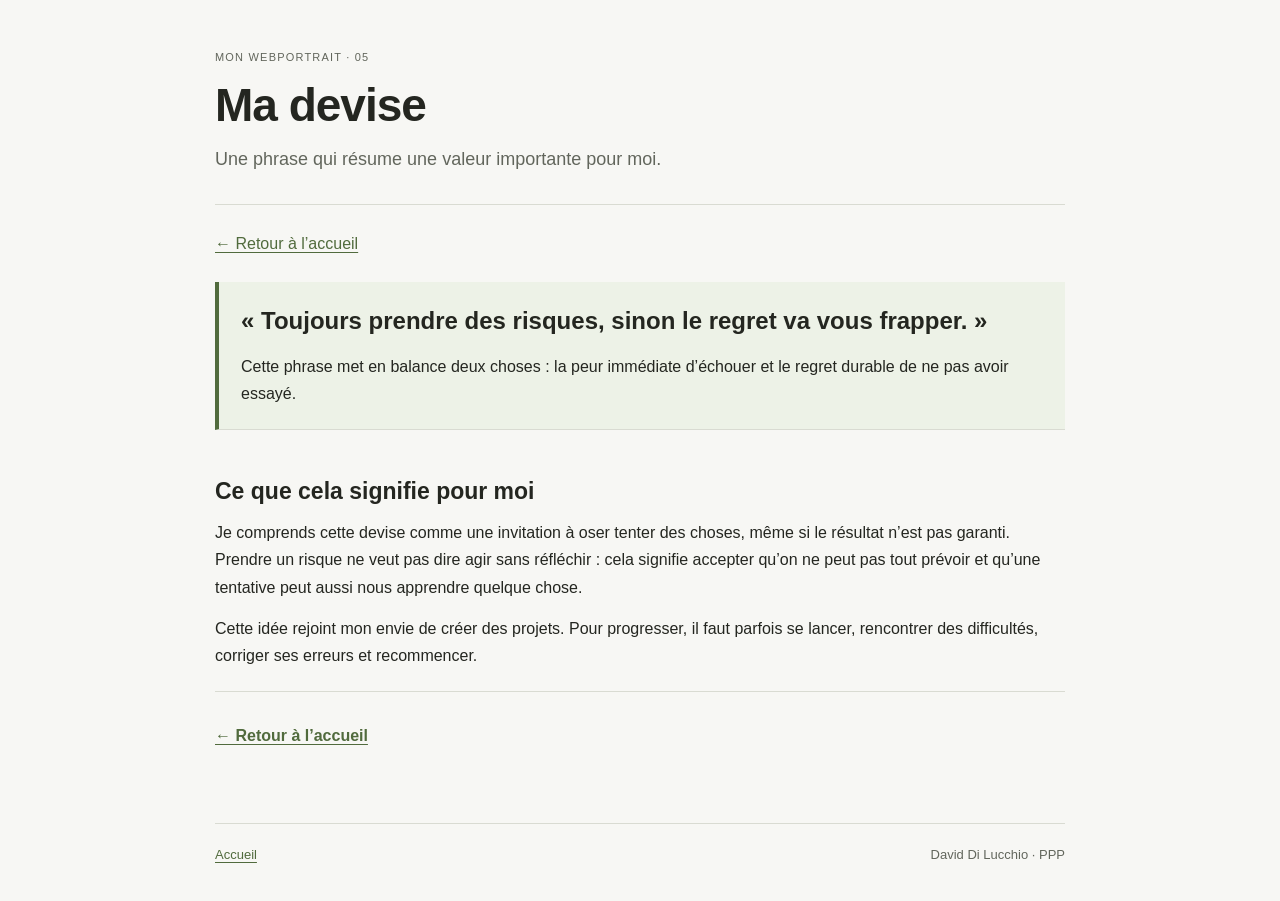
==== pages/devise.html @ 42e701da "Rename devise.html to pages/devise.html" ====
<!doctype html><html lang="fr"><head><meta charset="utf-8"><meta name="viewport" content="width=device-width, initial-scale=1"><title>Ma devise</title><link rel="stylesheet" href="../style.css"></head><body><header><p class="small-title">MON WEBPORTRAIT · 05</p><h1>Ma devise</h1><p class="subtitle">Une phrase qui résume une valeur importante pour moi.</p></header><main><p><a href="../index.html">← Retour à l’accueil</a></p><section class="quote"><blockquote>« Toujours prendre des risques, sinon le regret va vous frapper. »</blockquote><p>Cette phrase met en balance deux choses : la peur immédiate d’échouer et le regret durable de ne pas avoir essayé.</p></section><section><h2>Ce que cela signifie pour moi</h2><p>Je comprends cette devise comme une invitation à oser tenter des choses, même si le résultat n’est pas garanti. Prendre un risque ne veut pas dire agir sans réfléchir : cela signifie accepter qu’on ne peut pas tout prévoir et qu’une tentative peut aussi nous apprendre quelque chose.</p><p>Cette idée rejoint mon envie de créer des projets. Pour progresser, il faut parfois se lancer, rencontrer des difficultés, corriger ses erreurs et recommencer.</p></section><p class="page-nav"><a href="../index.html">← Retour à l’accueil</a></p></main><footer><a href="../index.html">Accueil</a><span>David Di Lucchio · PPP</span></footer></body></html>
---- style.css ----
*{box-sizing:border-box}:root{--bg:#f7f7f4;--ink:#242620;--muted:#62665c;--line:#d9dbd2;--accent:#516b3d;--accent-light:#edf2e7}html{scroll-behavior:smooth}body{margin:0;background:var(--bg);color:var(--ink);font-family:Arial,Helvetica,sans-serif;font-size:16px;line-height:1.7}header,main,footer{width:min(850px,90%);margin:0 auto}header{padding:48px 0 30px;border-bottom:1px solid var(--line)}.small-title{font-size:11px;letter-spacing:1.2px;color:var(--muted);text-transform:uppercase;margin:0 0 12px}h1{font-size:clamp(32px,6vw,46px);line-height:1.15;margin:0 0 12px;font-weight:700;letter-spacing:-1px}.subtitle{font-size:18px;color:var(--muted);margin:0}main{padding:25px 0 60px}section{padding:22px 0;border-bottom:1px solid var(--line)}h2{font-size:23px;line-height:1.3;margin:0 0 12px}h3{font-size:17px;margin:22px 0 5px}p{margin:0 0 14px}section p:last-child{margin-bottom:0}a{color:var(--accent);text-underline-offset:3px}a:hover{color:#273b1b}.link-list{padding-left:22px;margin:12px 0}.link-list li{margin:12px 0}.link-list a{font-weight:700}.link-list span{color:var(--muted)}button{background:var(--accent);color:white;border:0;border-radius:4px;padding:11px 16px;font-size:15px;cursor:pointer}button:hover{background:#394d2b}.small-note{font-size:13px;color:var(--muted);margin-top:10px}footer{border-top:1px solid var(--line);padding:20px 0 35px;display:flex;justify-content:space-between;gap:20px;font-size:13px;color:var(--muted)}footer p{margin:0}.page-nav{margin-top:30px;font-weight:700}.quote{background:var(--accent-light);border-left:4px solid var(--accent);padding:22px;margin:25px 0}blockquote{font-size:24px;line-height:1.4;margin:0 0 15px;font-weight:700}@media(max-width:520px){header{padding-top:32px}footer{flex-direction:column;gap:5px}.link-list span{display:block}.subtitle{font-size:16px}body{font-size:15px}}
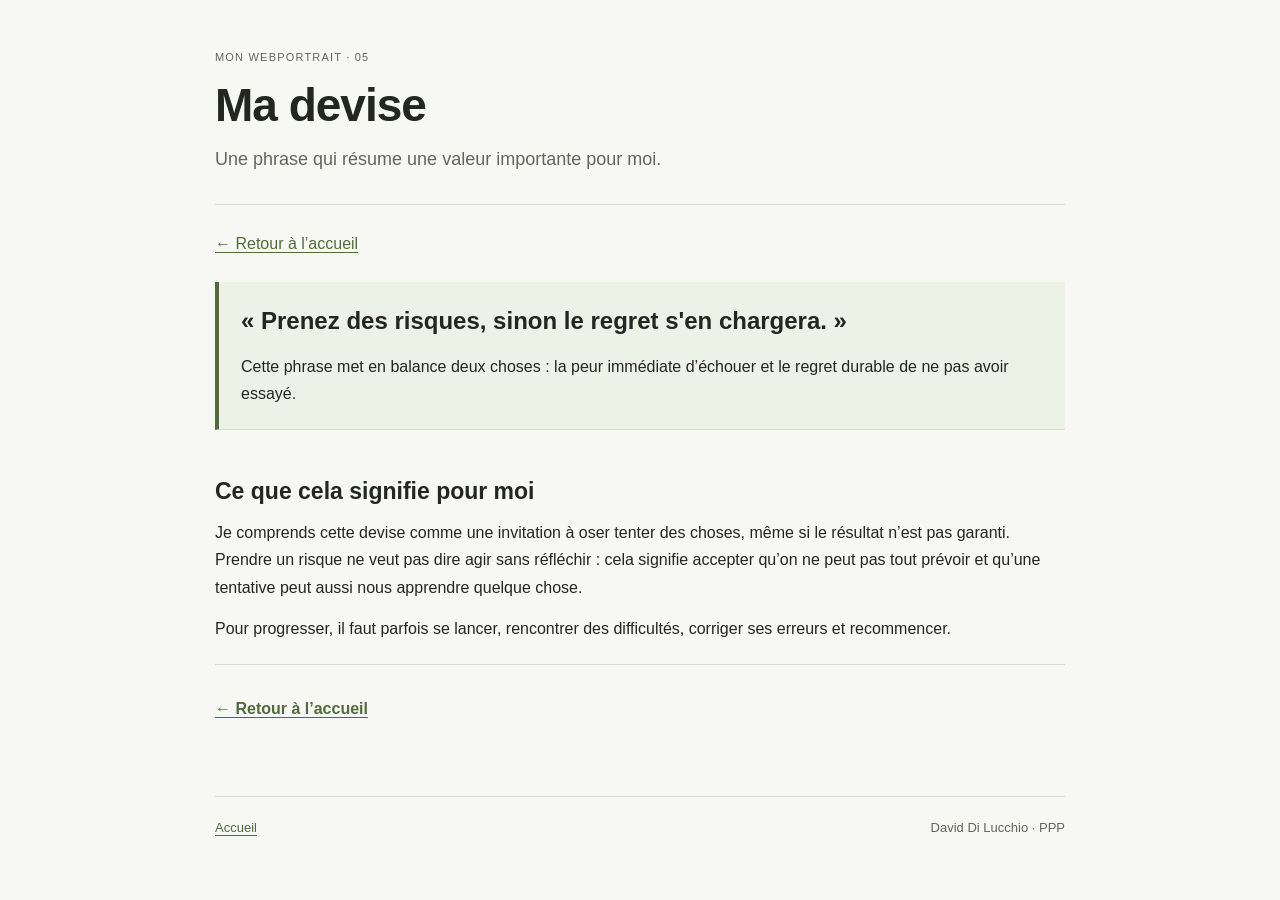
==== commit d183c5c1: "Update devise.html" ====
--- a/pages/devise.html
+++ b/pages/devise.html
@@ -1 +1 @@
-<!doctype html><html lang="fr"><head><meta charset="utf-8"><meta name="viewport" content="width=device-width, initial-scale=1"><title>Ma devise</title><link rel="stylesheet" href="../style.css"></head><body><header><p class="small-title">MON WEBPORTRAIT · 05</p><h1>Ma devise</h1><p class="subtitle">Une phrase qui résume une valeur importante pour moi.</p></header><main><p><a href="../index.html">← Retour à l’accueil</a></p><section class="quote"><blockquote>« Toujours prendre des risques, sinon le regret va vous frapper. »</blockquote><p>Cette phrase met en balance deux choses : la peur immédiate d’échouer et le regret durable de ne pas avoir essayé.</p></section><section><h2>Ce que cela signifie pour moi</h2><p>Je comprends cette devise comme une invitation à oser tenter des choses, même si le résultat n’est pas garanti. Prendre un risque ne veut pas dire agir sans réfléchir : cela signifie accepter qu’on ne peut pas tout prévoir et qu’une tentative peut aussi nous apprendre quelque chose.</p><p>Cette idée rejoint mon envie de créer des projets. Pour progresser, il faut parfois se lancer, rencontrer des difficultés, corriger ses erreurs et recommencer.</p></section><p class="page-nav"><a href="../index.html">← Retour à l’accueil</a></p></main><footer><a href="../index.html">Accueil</a><span>David Di Lucchio · PPP</span></footer></body></html>
+<!doctype html><html lang="fr"><head><meta charset="utf-8"><meta name="viewport" content="width=device-width, initial-scale=1"><title>Ma devise</title><link rel="stylesheet" href="../style.css"></head><body><header><p class="small-title">MON WEBPORTRAIT · 05</p><h1>Ma devise</h1><p class="subtitle">Une phrase qui résume une valeur importante pour moi.</p></header><main><p><a href="../index.html">← Retour à l’accueil</a></p><section class="quote"><blockquote>« Prenez des risques, sinon le regret s'en chargera. »</blockquote><p>Cette phrase met en balance deux choses : la peur immédiate d’échouer et le regret durable de ne pas avoir essayé.</p></section><section><h2>Ce que cela signifie pour moi</h2><p>Je comprends cette devise comme une invitation à oser tenter des choses, même si le résultat n’est pas garanti. Prendre un risque ne veut pas dire agir sans réfléchir : cela signifie accepter qu’on ne peut pas tout prévoir et qu’une tentative peut aussi nous apprendre quelque chose.</p><p>Pour progresser, il faut parfois se lancer, rencontrer des difficultés, corriger ses erreurs et recommencer.</p></section><p class="page-nav"><a href="../index.html">← Retour à l’accueil</a></p></main><footer><a href="../index.html">Accueil</a><span>David Di Lucchio · PPP</span></footer></body></html>
